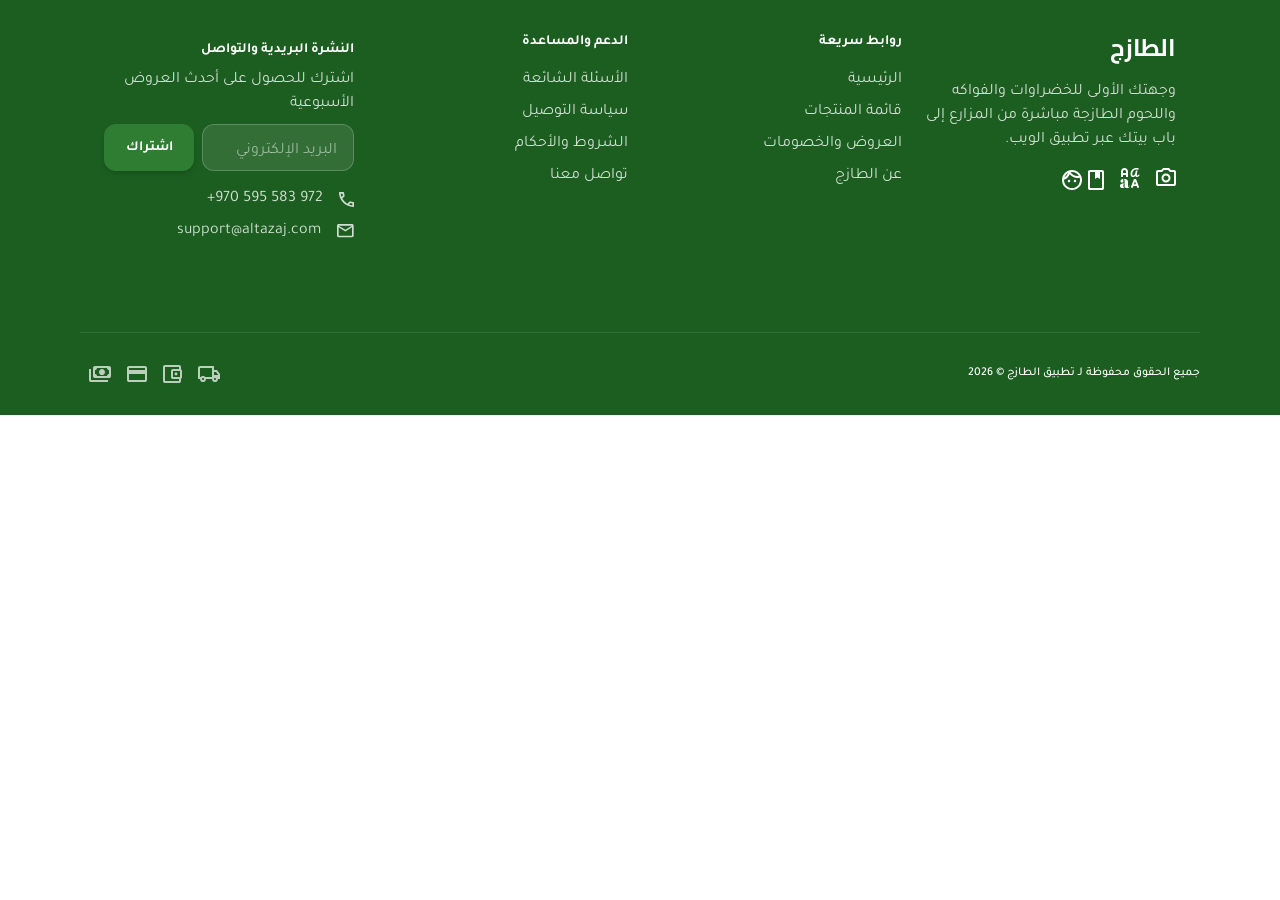
==== About-Tazaj.html @ fd808df6 "The footer has been added to all other pages." ====
<!DOCTYPE html>
<html lang="ar" dir="rtl">

<head>
  <meta charset="UTF-8">
  <meta name="viewport" content="width=device-width, initial-scale=1.0">
  <title>Document</title>
  <link rel="stylesheet"
    href="https://fonts.googleapis.com/css2?family=Cairo:wght@400;600;700;800&family=Tajawal:wght@400;500;700&display=swap">
  <link rel="stylesheet"
    href="https://fonts.googleapis.com/css2?family=Material+Symbols+Outlined:wght,FILL@100..700,0..1&display=swap">
  <link rel="stylesheet" href="./src/css/output.css">
</head>

<body>
  <header class=""bg-header>

  </header>
  <footer class="bg-footer">
    <div class="footer">

      <section class="section-1-footer">

        <div class="div-1-footer-section-1">
          <h2 class="footer-heading-2">
            الطازج
          </h2>
          <p class="footer-text">
            وجهتك الأولى للخضراوات والفواكه واللحوم الطازجة مباشرة من المزارع إلى باب بيتك عبر تطبيق الويب.
          </p>
          <nav class="footer-icons-1">
                      <a href="" class="footer-icons-1">
              <img src="./src/img/footer/ImageFrameIcon.svg" alt="ImageFrameIcon">
            </a>
                        <a href="" class="footer-icons-1">
              <img src="./src/img/footer/LinkIcon.svg" alt="LinkIcon">
            </a>
                        <a href="" class="footer-icons-1">
              <img src="./src/img/footer/TextIcon.svg" alt="TextIcon">
            </a>
          </nav>

        </div>

        <div class="div-2-3-footer-section-1">
          <h3 class="footer-heading-3">روابط سريعة</h3>
          <nav class="footer-text nav-1-footer-section-1">
            <a href="./index.html">الرئيسية</a>
            <a href="./Products-List.html">قائمة المنتجات</a>
            <a href="./Offers-And-Discounts.html">العروض والخصومات</a>
            <a href="./About-Tazaj.html">عن الطازج</a>
          </nav>
        </div>


        <div class="div-2-3-footer-section-1">
          <h3 class="footer-heading-3">
            الدعم والمساعدة
          </h3>
          <nav class="footer-text nav-1-footer-section-1">
            <a href="./FAQ.html">الأسئلة الشائعة</a>
            <a href="#">سياسة التوصيل </a>
            <a href="#">الشروط والأحكام </a>
            <a href="#">تواصل معنا </a>
          </nav>
        </div>

        <div class="div-4-footer-section-1">
          <h3 class="footer-heading-3">
            النشرة البريدية والتواصل
          </h3>
          <p class="footer-text">
            اشترك للحصول على أحدث العروض الأسبوعية
          </p>
          <div class="div-4-div-footer-section-1">
            <input class="input-footer flex-1" type="email" placeholder="البريد الإلكتروني" />
            <button class="button-footer">
              اشتراك
            </button>
          </div>
          <nav class="nav-2-footer-section-1">
            <a href="tel:+970595583972" class="footer-icons-1 footer-text">
              <img src="./src/img/footer/phone-footer.svg" alt="اتصل بنا">
              <span class="min-w-35" dir="ltr" >+970 595 583 972</span>
            </a>

            <a href="mailto:support@altazaj.com" class="footer-icons-1 footer-text">
              <img src="./src/img/footer/email-footer.svg" alt="راسلنا عبر البريد support@altazaj.com">
              <span>support@altazaj.com</span>
            </a>
          </nav>
        </div>

      </section>

      <section class="section-2-footer">
        <div class="footer-text-2">
          <p>جميع الحقوق محفوظة لـ تطبيق الطازج © 2026</p>
        </div>

        <div class="footer-icons-2">
          <a href=""><img src="./src/img/footer/Main-Container.svg" alt="Main-Container"></a>
          <a href=""><img src="./src/img/footer/Container-Settings.svg" alt="Container-Settings"></a>
          <a href=""><img src="./src/img/footer/Container-Structure.svg" alt="Container-Structure"></a>
          <a href=""><img src="./src/img/footer/Container-Overview.svg" alt="Container-Overview"></a>
        </div>
      </section>


    </div>
  </footer>

</body>

</html>
---- src/css/output.css ----
/*! tailwindcss v4.3.3 | MIT License | https://tailwindcss.com */
@layer properties;
@layer theme, base, components, utilities;
@layer theme {
  :root, :host {
    --font-sans: -apple-system, BlinkMacSystemFont, "Segoe UI", Roboto, "Helvetica Neue",
      "Noto Sans", Arial, sans-serif, "Apple Color Emoji", "Segoe UI Emoji",
      "Segoe UI Symbol", "Noto Color Emoji";
    --font-mono: ui-monospace, SFMono-Regular, Menlo, Monaco, Consolas, "Liberation Mono",
      "Courier New", monospace;
    --color-white: #fff;
    --spacing: 0.25rem;
    --text-sm: 0.875rem;
    --text-sm--line-height: calc(1.25 / 0.875);
    --text-base: 1rem;
    --text-base--line-height: calc(1.5 / 1);
    --text-2xl: 1.5rem;
    --text-2xl--line-height: calc(2 / 1.5);
    --font-weight-normal: 400;
    --font-weight-medium: 500;
    --font-weight-bold: 700;
    --radius-xl: 0.75rem;
    --default-transition-duration: 150ms;
    --default-transition-timing-function: cubic-bezier(0.4, 0, 0.2, 1);
    --default-font-family: var(--font-sans);
    --default-mono-font-family: var(--font-mono);
    --font-tajawal: "Tajawal";
    --font-cairo: "Cairo";
  }
}
@layer base {
  *, ::after, ::before, ::backdrop, ::file-selector-button {
    box-sizing: border-box;
    margin: 0;
    padding: 0;
    border: 0 solid;
  }
  html, :host {
    line-height: 1.5;
    -webkit-text-size-adjust: 100%;
    tab-size: 4;
    font-family: var(--default-font-family, -apple-system, BlinkMacSystemFont, "Segoe UI", Roboto, "Helvetica Neue", "Noto Sans", Arial, sans-serif, "Apple Color Emoji", "Segoe UI Emoji", "Segoe UI Symbol", "Noto Color Emoji");
    font-feature-settings: var(--default-font-feature-settings, normal);
    font-variation-settings: var(--default-font-variation-settings, normal);
    -webkit-tap-highlight-color: transparent;
  }
  hr {
    height: 0;
    color: inherit;
    border-top-width: 1px;
  }
  abbr:where([title]) {
    -webkit-text-decoration: underline dotted;
    text-decoration: underline dotted;
  }
  h1, h2, h3, h4, h5, h6 {
    font-size: inherit;
    font-weight: inherit;
  }
  a {
    color: inherit;
    -webkit-text-decoration: inherit;
    text-decoration: inherit;
  }
  b, strong {
    font-weight: bolder;
  }
  code, kbd, samp, pre {
    font-family: var(--default-mono-font-family, ui-monospace, SFMono-Regular, Menlo, Monaco, Consolas, "Liberation Mono", "Courier New", monospace);
    font-feature-settings: var(--default-mono-font-feature-settings, normal);
    font-variation-settings: var(--default-mono-font-variation-settings, normal);
    font-size: 1em;
  }
  small {
    font-size: 80%;
  }
  sub, sup {
    font-size: 75%;
    line-height: 0;
    position: relative;
    vertical-align: baseline;
  }
  sub {
    bottom: -0.25em;
  }
  sup {
    top: -0.5em;
  }
  table {
    text-indent: 0;
    border-color: inherit;
    border-collapse: collapse;
  }
  :-moz-focusring:where(:not(iframe)) {
    outline: auto;
  }
  progress {
    vertical-align: baseline;
  }
  summary {
    display: list-item;
  }
  ol, ul, menu {
    list-style: none;
  }
  img, svg, video, canvas, audio, iframe, embed, object {
    display: block;
    vertical-align: middle;
  }
  img, video {
    max-width: 100%;
    height: auto;
  }
  button, input, select, optgroup, textarea, ::file-selector-button {
    font: inherit;
    font-feature-settings: inherit;
    font-variation-settings: inherit;
    letter-spacing: inherit;
    color: inherit;
    border-radius: 0;
    background-color: transparent;
    opacity: 1;
  }
  :where(select:is([multiple], [size])) optgroup {
    font-weight: bolder;
  }
  :where(select:is([multiple], [size])) optgroup option {
    padding-inline-start: 20px;
  }
  ::file-selector-button {
    margin-inline-end: 4px;
  }
  ::placeholder {
    opacity: 1;
  }
  @supports (not (-webkit-appearance: -apple-pay-button))  or (contain-intrinsic-size: 1px) {
    ::placeholder {
      color: currentcolor;
      @supports (color: color-mix(in lab, red, red)) {
        color: color-mix(in oklab, currentcolor 50%, transparent);
      }
    }
  }
  textarea {
    resize: vertical;
  }
  ::-webkit-search-decoration {
    -webkit-appearance: none;
  }
  ::-webkit-date-and-time-value {
    min-height: 1lh;
    text-align: inherit;
  }
  ::-webkit-datetime-edit {
    display: inline-flex;
  }
  ::-webkit-datetime-edit-fields-wrapper {
    padding: 0;
  }
  ::-webkit-datetime-edit, ::-webkit-datetime-edit-year-field, ::-webkit-datetime-edit-month-field, ::-webkit-datetime-edit-day-field, ::-webkit-datetime-edit-hour-field, ::-webkit-datetime-edit-minute-field, ::-webkit-datetime-edit-second-field, ::-webkit-datetime-edit-millisecond-field, ::-webkit-datetime-edit-meridiem-field {
    padding-block: 0;
  }
  ::-webkit-calendar-picker-indicator {
    line-height: 1;
  }
  :-moz-ui-invalid {
    box-shadow: none;
  }
  button, input:where([type="button"], [type="reset"], [type="submit"]), ::file-selector-button {
    appearance: button;
  }
  ::-webkit-inner-spin-button, ::-webkit-outer-spin-button {
    height: auto;
  }
  [hidden]:where(:not([hidden="until-found"])) {
    display: none !important;
  }
}
@layer utilities {
  .container {
    width: 100%;
    @media (width >= 40rem) {
      max-width: 40rem;
    }
    @media (width >= 48rem) {
      max-width: 48rem;
    }
    @media (width >= 64rem) {
      max-width: 64rem;
    }
    @media (width >= 80rem) {
      max-width: 80rem;
    }
    @media (width >= 96rem) {
      max-width: 96rem;
    }
  }
  .mx-auto {
    margin-inline: auto;
  }
  .flex {
    display: flex;
  }
  .w-full {
    width: 100%;
  }
  .min-w-35 {
    min-width: calc(var(--spacing) * 35);
  }
  .flex-1 {
    flex: 1;
  }
  .flex-col {
    flex-direction: column;
  }
  .flex-row {
    flex-direction: row;
  }
  .gap-2 {
    gap: calc(var(--spacing) * 2);
  }
  .gap-4 {
    gap: calc(var(--spacing) * 4);
  }
  .gap-20 {
    gap: calc(var(--spacing) * 20);
  }
  .bg-\[\#1B5E20\] {
    background-color: #1B5E20;
  }
  .bg-\[\#F7FBF0\] {
    background-color: #F7FBF0;
  }
  .py-5 {
    padding-block: calc(var(--spacing) * 5);
  }
  .pt-2 {
    padding-top: calc(var(--spacing) * 2);
  }
  .pt-8 {
    padding-top: calc(var(--spacing) * 8);
  }
  .pr-20 {
    padding-right: calc(var(--spacing) * 20);
  }
  .pb-8 {
    padding-bottom: calc(var(--spacing) * 8);
  }
  .pb-14 {
    padding-bottom: calc(var(--spacing) * 14);
  }
  .pb-16 {
    padding-bottom: calc(var(--spacing) * 16);
  }
  .pl-20 {
    padding-left: calc(var(--spacing) * 20);
  }
}
@layer components {
  .bg-header {
    background-color: #F7FBF0;
  }
  .header-1 {
    width: 100%;
    @media (width >= 40rem) {
      max-width: 40rem;
    }
    @media (width >= 48rem) {
      max-width: 48rem;
    }
    @media (width >= 64rem) {
      max-width: 64rem;
    }
    @media (width >= 80rem) {
      max-width: 80rem;
    }
    @media (width >= 96rem) {
      max-width: 96rem;
    }
    margin-inline: auto;
    display: flex;
    justify-content: space-between;
    padding-inline: calc(var(--spacing) * 3);
    @media (width >= 48rem) {
      padding-inline: calc(var(--spacing) * 4);
    }
    @media (width >= 64rem) {
      padding-inline: calc(var(--spacing) * 6);
    }
  }
  .bg-footer {
    background-color: #1B5E20;
  }
  .footer {
    width: 100%;
    @media (width >= 40rem) {
      max-width: 40rem;
    }
    @media (width >= 48rem) {
      max-width: 48rem;
    }
    @media (width >= 64rem) {
      max-width: 64rem;
    }
    @media (width >= 80rem) {
      max-width: 80rem;
    }
    @media (width >= 96rem) {
      max-width: 96rem;
    }
    margin-inline: auto;
    display: flex;
    flex-direction: column;
    gap: calc(var(--spacing) * 20);
    padding-top: calc(var(--spacing) * 8);
    padding-right: calc(var(--spacing) * 20);
    padding-bottom: calc(var(--spacing) * 8);
    padding-left: calc(var(--spacing) * 20);
  }
  .section-1-footer {
    display: grid;
    grid-template-columns: repeat(1, minmax(0, 1fr));
    gap: calc(var(--spacing) * 6);
    padding-inline: calc(var(--spacing) * 3);
    transition-property: color, background-color, border-color, outline-color, text-decoration-color, fill, stroke, --tw-gradient-from, --tw-gradient-via, --tw-gradient-to, opacity, box-shadow, transform, translate, scale, rotate, filter, -webkit-backdrop-filter, backdrop-filter, display, content-visibility, overlay, pointer-events;
    transition-timing-function: var(--tw-ease, var(--default-transition-timing-function));
    transition-duration: var(--tw-duration, var(--default-transition-duration));
    --tw-duration: 500ms;
    transition-duration: 500ms;
    @media (width >= 48rem) {
      grid-template-columns: repeat(2, minmax(0, 1fr));
    }
    @media (width >= 48rem) {
      padding-inline: calc(var(--spacing) * 4);
    }
    @media (width >= 64rem) {
      grid-template-columns: repeat(4, minmax(0, 1fr));
    }
    @media (width >= 64rem) {
      padding-inline: calc(var(--spacing) * 6);
    }
  }
  .section-2-footer {
    display: flex;
    flex-direction: column;
    justify-content: space-between;
    gap: calc(var(--spacing) * 4);
    border-top-style: var(--tw-border-style);
    border-top-width: 1px;
    border-color: #FFFFFF1A;
    padding-top: calc(var(--spacing) * 8);
    font-family: var(--font-tajawal);
    font-size: 12px;
    --tw-leading: calc(var(--spacing) * 4);
    line-height: calc(var(--spacing) * 4);
    --tw-font-weight: var(--font-weight-medium);
    font-weight: var(--font-weight-medium);
    color: var(--color-white);
    transition-property: color, background-color, border-color, outline-color, text-decoration-color, fill, stroke, --tw-gradient-from, --tw-gradient-via, --tw-gradient-to, opacity, box-shadow, transform, translate, scale, rotate, filter, -webkit-backdrop-filter, backdrop-filter, display, content-visibility, overlay, pointer-events;
    transition-timing-function: var(--tw-ease, var(--default-transition-timing-function));
    transition-duration: var(--tw-duration, var(--default-transition-duration));
    --tw-duration: 500ms;
    transition-duration: 500ms;
    @media (width >= 48rem) {
      flex-direction: row;
    }
    @media (width >= 48rem) {
      gap: 0px;
    }
  }
  .div-1-footer-section-1 {
    display: flex;
    flex-direction: column;
    gap: calc(var(--spacing) * 4);
    padding-bottom: calc(var(--spacing) * 14);
  }
  .div-2-3-footer-section-1 {
    display: flex;
    flex-direction: column;
    gap: calc(var(--spacing) * 4);
    padding-bottom: calc(var(--spacing) * 16);
  }
  .div-4-footer-section-1 {
    display: flex;
    flex-direction: column;
    gap: calc(var(--spacing) * 2);
    padding-top: calc(var(--spacing) * 2);
  }
  .div-4-div-footer-section-1 {
    display: flex;
    width: 100%;
    flex-direction: row;
    gap: calc(var(--spacing) * 2);
  }
  .nav-1-footer-section-1 {
    display: flex;
    flex-direction: column;
    gap: calc(var(--spacing) * 2);
  }
  .nav-2-footer-section-1 {
    display: flex;
    flex-direction: column;
    gap: calc(var(--spacing) * 2);
    padding-top: calc(var(--spacing) * 2);
  }
  .footer-heading-2 {
    text-align: right;
    font-family: var(--font-cairo);
    font-size: var(--text-2xl);
    line-height: var(--tw-leading, var(--text-2xl--line-height));
    --tw-leading: calc(var(--spacing) * 8);
    line-height: calc(var(--spacing) * 8);
    --tw-font-weight: var(--font-weight-bold);
    font-weight: var(--font-weight-bold);
    color: var(--color-white);
    transition-property: color, background-color, border-color, outline-color, text-decoration-color, fill, stroke, --tw-gradient-from, --tw-gradient-via, --tw-gradient-to, opacity, box-shadow, transform, translate, scale, rotate, filter, -webkit-backdrop-filter, backdrop-filter, display, content-visibility, overlay, pointer-events;
    transition-timing-function: var(--tw-ease, var(--default-transition-timing-function));
    transition-duration: var(--tw-duration, var(--default-transition-duration));
    --tw-duration: 300ms;
    transition-duration: 300ms;
  }
  .footer-heading-2:hover {
    --tw-scale-x: 105%;
    --tw-scale-y: 105%;
    --tw-scale-z: 105%;
    scale: var(--tw-scale-x) var(--tw-scale-y);
    color: #A5D6A7;
  }
  .footer-heading-3 {
    text-align: right;
    font-family: var(--font-tajawal);
    font-size: var(--text-sm);
    line-height: var(--tw-leading, var(--text-sm--line-height));
    --tw-leading: calc(var(--spacing) * 5);
    line-height: calc(var(--spacing) * 5);
    --tw-font-weight: var(--font-weight-bold);
    font-weight: var(--font-weight-bold);
    color: var(--color-white);
    transition-property: color, background-color, border-color, outline-color, text-decoration-color, fill, stroke, --tw-gradient-from, --tw-gradient-via, --tw-gradient-to, opacity, box-shadow, transform, translate, scale, rotate, filter, -webkit-backdrop-filter, backdrop-filter, display, content-visibility, overlay, pointer-events;
    transition-timing-function: var(--tw-ease, var(--default-transition-timing-function));
    transition-duration: var(--tw-duration, var(--default-transition-duration));
    --tw-duration: 300ms;
    transition-duration: 300ms;
  }
  .footer-heading-3:hover {
    --tw-scale-x: 105%;
    --tw-scale-y: 105%;
    --tw-scale-z: 105%;
    scale: var(--tw-scale-x) var(--tw-scale-y);
    color: #A5D6A7;
  }
  .footer-text {
    text-align: right;
    font-family: var(--font-tajawal);
    font-size: var(--text-base);
    line-height: var(--tw-leading, var(--text-base--line-height));
    --tw-leading: calc(var(--spacing) * 6);
    line-height: calc(var(--spacing) * 6);
    --tw-font-weight: var(--font-weight-normal);
    font-weight: var(--font-weight-normal);
    color: var(--color-white);
    opacity: 80%;
  }
  .footer-text a {
    transition-property: color, background-color, border-color, outline-color, text-decoration-color, fill, stroke, --tw-gradient-from, --tw-gradient-via, --tw-gradient-to, opacity, box-shadow, transform, translate, scale, rotate, filter, -webkit-backdrop-filter, backdrop-filter, display, content-visibility, overlay, pointer-events;
    transition-timing-function: var(--tw-ease, var(--default-transition-timing-function));
    transition-duration: var(--tw-duration, var(--default-transition-duration));
    --tw-duration: 300ms;
    transition-duration: 300ms;
  }
  .footer-text a:hover {
    --tw-scale-x: 105%;
    --tw-scale-y: 105%;
    --tw-scale-z: 105%;
    scale: var(--tw-scale-x) var(--tw-scale-y);
    color: var(--color-white);
    text-decoration-line: underline;
    text-underline-offset: 4px;
  }
  .input-footer {
    min-width: calc(var(--spacing) * 35);
    flex: 1;
    border-radius: var(--radius-xl);
    border-style: var(--tw-border-style);
    border-width: 1px;
    border-color: #FFFFFF33;
    background-color: #FFFFFF1A;
    padding-inline: calc(var(--spacing) * 4);
    padding-top: calc(var(--spacing) * 2.75);
    padding-bottom: calc(var(--spacing) * 2.5);
    transition-property: color, background-color, border-color, outline-color, text-decoration-color, fill, stroke, --tw-gradient-from, --tw-gradient-via, --tw-gradient-to, opacity, box-shadow, transform, translate, scale, rotate, filter, -webkit-backdrop-filter, backdrop-filter, display, content-visibility, overlay, pointer-events;
    transition-timing-function: var(--tw-ease, var(--default-transition-timing-function));
    transition-duration: var(--tw-duration, var(--default-transition-duration));
    --tw-duration: 300ms;
    transition-duration: 300ms;
  }
  .input-footer:focus {
    border-color: #A5D6A7;
    --tw-ring-shadow: var(--tw-ring-inset,) 0 0 0 calc(2px + var(--tw-ring-offset-width)) var(--tw-ring-color, currentcolor);
    box-shadow: var(--tw-inset-shadow), var(--tw-inset-ring-shadow), var(--tw-ring-offset-shadow), var(--tw-ring-shadow), var(--tw-shadow);
    --tw-ring-color: #A5D6A7;
    --tw-outline-style: none;
    outline-style: none;
  }
  .input-footer::placeholder {
    text-align: right;
    font-family: var(--font-tajawal);
    --tw-leading: 1;
    line-height: 1;
    --tw-font-weight: var(--font-weight-normal);
    font-weight: var(--font-weight-normal);
    color: #FFFFFF80;
  }
  .button-footer {
    width: calc(var(--spacing) * 22.5);
    border-radius: var(--radius-xl);
    background-color: #2E7D32;
    padding-inline: calc(var(--spacing) * 3);
    padding-block: calc(var(--spacing) * 2.25);
    text-align: center;
    font-family: var(--font-tajawal);
    font-size: var(--text-sm);
    line-height: var(--tw-leading, var(--text-sm--line-height));
    --tw-leading: calc(var(--spacing) * 5);
    line-height: calc(var(--spacing) * 5);
    --tw-font-weight: var(--font-weight-bold);
    font-weight: var(--font-weight-bold);
    color: var(--color-white);
    --tw-shadow: 0 4px 6px -1px var(--tw-shadow-color, rgb(0 0 0 / 0.1)), 0 2px 4px -2px var(--tw-shadow-color, rgb(0 0 0 / 0.1));
    box-shadow: var(--tw-inset-shadow), var(--tw-inset-ring-shadow), var(--tw-ring-offset-shadow), var(--tw-ring-shadow), var(--tw-shadow);
    transition-property: transform, translate, scale, rotate;
    transition-timing-function: var(--tw-ease, var(--default-transition-timing-function));
    transition-duration: var(--tw-duration, var(--default-transition-duration));
    --tw-duration: 300ms;
    transition-duration: 300ms;
    @screen md {
      width: 102.3px;
      padding-inline: calc(var(--spacing) * 6);
      padding-block: calc(var(--spacing) * 2.25);
      font-size: var(--text-base);
      line-height: var(--tw-leading, var(--text-base--line-height));
      --tw-leading: calc(var(--spacing) * 6);
      line-height: calc(var(--spacing) * 6);
    }
  }
  .button-footer:hover {
    --tw-scale-x: 105%;
    --tw-scale-y: 105%;
    --tw-scale-z: 105%;
    scale: var(--tw-scale-x) var(--tw-scale-y);
    background-color: #388E3C;
    --tw-shadow: 0 10px 15px -3px var(--tw-shadow-color, rgb(0 0 0 / 0.1)), 0 4px 6px -4px var(--tw-shadow-color, rgb(0 0 0 / 0.1));
    box-shadow: var(--tw-inset-shadow), var(--tw-inset-ring-shadow), var(--tw-ring-offset-shadow), var(--tw-ring-shadow), var(--tw-shadow);
  }
  .footer-icons-1 {
    display: flex;
    align-items: center;
    gap: calc(var(--spacing) * 4);
  }
  .footer-text-2 {
    order: 2;
    min-width: calc(var(--spacing) * 35);
    text-align: center;
    transition-property: color, background-color, border-color, outline-color, text-decoration-color, fill, stroke, --tw-gradient-from, --tw-gradient-via, --tw-gradient-to, opacity, box-shadow, transform, translate, scale, rotate, filter, -webkit-backdrop-filter, backdrop-filter, display, content-visibility, overlay, pointer-events;
    transition-timing-function: var(--tw-ease, var(--default-transition-timing-function));
    transition-duration: var(--tw-duration, var(--default-transition-duration));
    --tw-duration: 300ms;
    transition-duration: 300ms;
    @media (width >= 48rem) {
      order: 1;
    }
    @media (width >= 48rem) {
      text-align: right;
    }
  }
  .footer-text-2:hover {
    --tw-scale-x: 105%;
    --tw-scale-y: 105%;
    --tw-scale-z: 105%;
    scale: var(--tw-scale-x) var(--tw-scale-y);
    opacity: 90%;
  }
  .footer-icons-2 {
    order: 1;
    display: flex;
    min-width: calc(var(--spacing) * 35);
    align-items: center;
    justify-content: center;
    gap: calc(var(--spacing) * 4);
    @media (width >= 48rem) {
      order: 2;
    }
    @media (width >= 48rem) {
      justify-content: flex-start;
    }
  }
  .footer-icons-1 img, .footer-icons-2 img {
    transition-property: transform, translate, scale, rotate;
    transition-timing-function: var(--tw-ease, var(--default-transition-timing-function));
    transition-duration: var(--tw-duration, var(--default-transition-duration));
    --tw-duration: 300ms;
    transition-duration: 300ms;
  }
  .footer-icons-1 img:hover, .footer-icons-2 img:hover {
    --tw-scale-x: 110%;
    --tw-scale-y: 110%;
    --tw-scale-z: 110%;
    scale: var(--tw-scale-x) var(--tw-scale-y);
    rotate: 3deg;
  }
}
@property --tw-duration {
  syntax: "*";
  inherits: false;
}
@property --tw-border-style {
  syntax: "*";
  inherits: false;
  initial-value: solid;
}
@property --tw-leading {
  syntax: "*";
  inherits: false;
}
@property --tw-font-weight {
  syntax: "*";
  inherits: false;
}
@property --tw-scale-x {
  syntax: "*";
  inherits: false;
  initial-value: 1;
}
@property --tw-scale-y {
  syntax: "*";
  inherits: false;
  initial-value: 1;
}
@property --tw-scale-z {
  syntax: "*";
  inherits: false;
  initial-value: 1;
}
@property --tw-shadow {
  syntax: "*";
  inherits: false;
  initial-value: 0 0 #0000;
}
@property --tw-shadow-color {
  syntax: "*";
  inherits: false;
}
@property --tw-shadow-alpha {
  syntax: "<percentage>";
  inherits: false;
  initial-value: 100%;
}
@property --tw-inset-shadow {
  syntax: "*";
  inherits: false;
  initial-value: 0 0 #0000;
}
@property --tw-inset-shadow-color {
  syntax: "*";
  inherits: false;
}
@property --tw-inset-shadow-alpha {
  syntax: "<percentage>";
  inherits: false;
  initial-value: 100%;
}
@property --tw-ring-color {
  syntax: "*";
  inherits: false;
}
@property --tw-ring-shadow {
  syntax: "*";
  inherits: false;
  initial-value: 0 0 #0000;
}
@property --tw-inset-ring-color {
  syntax: "*";
  inherits: false;
}
@property --tw-inset-ring-shadow {
  syntax: "*";
  inherits: false;
  initial-value: 0 0 #0000;
}
@property --tw-ring-inset {
  syntax: "*";
  inherits: false;
}
@property --tw-ring-offset-width {
  syntax: "<length>";
  inherits: false;
  initial-value: 0px;
}
@property --tw-ring-offset-color {
  syntax: "*";
  inherits: false;
  initial-value: #fff;
}
@property --tw-ring-offset-shadow {
  syntax: "*";
  inherits: false;
  initial-value: 0 0 #0000;
}
@layer properties {
  @supports ((-webkit-hyphens: none) and (not (margin-trim: inline))) or ((-moz-orient: inline) and (not (color:rgb(from red r g b)))) {
    *, ::before, ::after, ::backdrop {
      --tw-duration: initial;
      --tw-border-style: solid;
      --tw-leading: initial;
      --tw-font-weight: initial;
      --tw-scale-x: 1;
      --tw-scale-y: 1;
      --tw-scale-z: 1;
      --tw-shadow: 0 0 #0000;
      --tw-shadow-color: initial;
      --tw-shadow-alpha: 100%;
      --tw-inset-shadow: 0 0 #0000;
      --tw-inset-shadow-color: initial;
      --tw-inset-shadow-alpha: 100%;
      --tw-ring-color: initial;
      --tw-ring-shadow: 0 0 #0000;
      --tw-inset-ring-color: initial;
      --tw-inset-ring-shadow: 0 0 #0000;
      --tw-ring-inset: initial;
      --tw-ring-offset-width: 0px;
      --tw-ring-offset-color: #fff;
      --tw-ring-offset-shadow: 0 0 #0000;
    }
  }
}
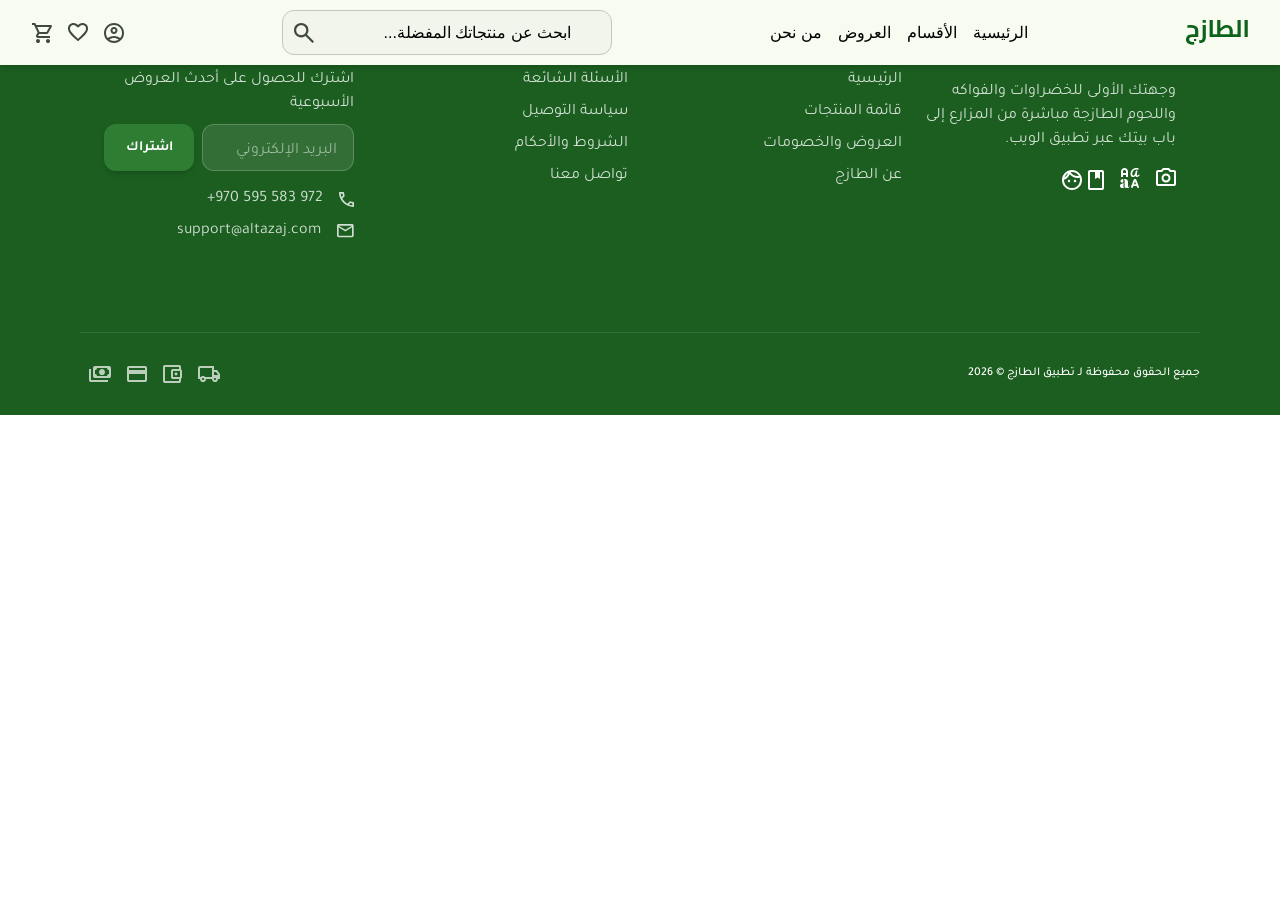
==== commit d369632a: "Begin laying out the general structure of the header for the remaining pages and setting the correct" ====
--- a/About-Tazaj.html
+++ b/About-Tazaj.html
@@ -13,7 +13,52 @@
 </head>
 
 <body>
-  <header class=""bg-header>
+  <header class="bg-header header-position ">
+    <div class="container mx-auto flex justify-between px-8">
+      <div class="flex justify-center items-center gap-4 lg:hidden order-2">
+        <nav class="">
+          <a href="./Shopping-Cart.html"><img src="./src/img/header/Cart.svg" alt="Cart"></a>
+        </nav>
+        <button class="h-5 w-5">
+          <img src="./src/img/header/menu.svg" alt="menu">
+        </button>
+        <label class="">
+          <img src="./src/img/header/search.svg" alt="search"
+          <input type="text">
+        </label>
+      </div>
+      <div class="py-5 order-first ">
+        <a href="">
+          <img src="./src/img/header/logo.svg" alt="Logo" />
+        </a>
+      </div>
+      <div class="hidden lg:flex justify-center items-center">
+        <nav class="flex gap-4">
+          <a href="./index.html">الرئيسية</a>
+          <a href="./Products-List.html">الأقسام</a>
+          <a href="./Offers-And-Discounts.html">العروض</a>
+          <a href="./About-Tazaj.html">من نحن</a>
+        </nav>
+      </div>
+      <div class="hidden lg:flex justify-center items-center">
+        <label class="relative">
+
+          <img src="./src/img/header/search.svg" alt="search"
+            class="absolute left-3 top-1/2 -translate-y-1/2 w-5 h-5" />
+          <input type="" placeholder="ابحث عن منتجاتك المفضلة..." class="min-w-82.5 rounded-xl pt-[9.5px] pr-10 pb-[9.5px] pl-4 
+             border border-[#BFCABA] bg-[#F1F5EB] placeholder:w-129.5 
+             placeholder:pt-px placeholder:pb-0.5" />
+        </label>
+      </div>
+
+      <div class="hidden lg:flex justify-center items-center">
+        <nav class="flex gap-4">
+          <a href="./User-Profile.html"><img src="./src/img/header/Profile.svg" alt="Profile"></a>
+          <a href="./Wishlist.html"><img src="./src/img/header/Wishlist.svg" alt="Wishlist"></a>
+          <a href="./Shopping-Cart.html"><img src="./src/img/header/Cart.svg" alt="Cart"></a>
+        </nav>
+      </div>
+    </div>
 
   </header>
   <footer class="bg-footer">
@@ -29,13 +74,13 @@
             وجهتك الأولى للخضراوات والفواكه واللحوم الطازجة مباشرة من المزارع إلى باب بيتك عبر تطبيق الويب.
           </p>
           <nav class="footer-icons-1">
-                      <a href="" class="footer-icons-1">
+            <a href="" class="footer-icons-1">
               <img src="./src/img/footer/ImageFrameIcon.svg" alt="ImageFrameIcon">
             </a>
-                        <a href="" class="footer-icons-1">
+            <a href="" class="footer-icons-1">
               <img src="./src/img/footer/LinkIcon.svg" alt="LinkIcon">
             </a>
-                        <a href="" class="footer-icons-1">
+            <a href="" class="footer-icons-1">
               <img src="./src/img/footer/TextIcon.svg" alt="TextIcon">
             </a>
           </nav>
@@ -81,7 +126,7 @@
           <nav class="nav-2-footer-section-1">
             <a href="tel:+970595583972" class="footer-icons-1 footer-text">
               <img src="./src/img/footer/phone-footer.svg" alt="اتصل بنا">
-              <span class="min-w-35" dir="ltr" >+970 595 583 972</span>
+              <span class="min-w-35" dir="ltr">+970 595 583 972</span>
             </a>
 
             <a href="mailto:support@altazaj.com" class="footer-icons-1 footer-text">
--- a/src/css/output.css
+++ b/src/css/output.css
@@ -177,6 +177,30 @@
   }
 }
 @layer utilities {
+  .absolute {
+    position: absolute;
+  }
+  .relative {
+    position: relative;
+  }
+  .top-1 {
+    top: var(--spacing);
+  }
+  .top-1\/2 {
+    top: calc(1 / 2 * 100%);
+  }
+  .left-3 {
+    left: calc(var(--spacing) * 3);
+  }
+  .order-1 {
+    order: 1;
+  }
+  .order-2 {
+    order: 2;
+  }
+  .order-first {
+    order: -9999;
+  }
   .container {
     width: 100%;
     @media (width >= 40rem) {
@@ -201,59 +225,151 @@
   .flex {
     display: flex;
   }
-  .w-full {
-    width: 100%;
+  .hidden {
+    display: none;
+  }
+  .table {
+    display: table;
+  }
+  .h-4 {
+    height: calc(var(--spacing) * 4);
+  }
+  .h-5 {
+    height: calc(var(--spacing) * 5);
+  }
+  .w-4 {
+    width: calc(var(--spacing) * 4);
+  }
+  .w-5 {
+    width: calc(var(--spacing) * 5);
+  }
+  .w-\[576px\] {
+    width: 576px;
   }
   .min-w-35 {
     min-width: calc(var(--spacing) * 35);
   }
+  .min-w-82 {
+    min-width: calc(var(--spacing) * 82);
+  }
+  .min-w-82\.5 {
+    min-width: calc(var(--spacing) * 82.5);
+  }
+  .min-w-\[33\] {
+    min-width: 33;
+  }
+  .min-w-\[330p\] {
+    min-width: 330p;
+  }
+  .min-w-\[330px\] {
+    min-width: 330px;
+  }
   .flex-1 {
     flex: 1;
   }
-  .flex-col {
-    flex-direction: column;
-  }
-  .flex-row {
-    flex-direction: row;
-  }
-  .gap-2 {
-    gap: calc(var(--spacing) * 2);
+  .border-collapse {
+    border-collapse: collapse;
+  }
+  .-translate-y-1 {
+    --tw-translate-y: calc(var(--spacing) * -1);
+    translate: var(--tw-translate-x) var(--tw-translate-y);
+  }
+  .-translate-y-1\/2 {
+    --tw-translate-y: calc(calc(1 / 2 * 100%) * -1);
+    translate: var(--tw-translate-x) var(--tw-translate-y);
+  }
+  .resize {
+    resize: both;
+  }
+  .items-center {
+    align-items: center;
+  }
+  .justify-between {
+    justify-content: space-between;
+  }
+  .justify-center {
+    justify-content: center;
   }
   .gap-4 {
     gap: calc(var(--spacing) * 4);
   }
-  .gap-20 {
-    gap: calc(var(--spacing) * 20);
-  }
-  .bg-\[\#1B5E20\] {
-    background-color: #1B5E20;
-  }
-  .bg-\[\#F7FBF0\] {
-    background-color: #F7FBF0;
+  .rounded-\[12px\] {
+    border-radius: 12px;
+  }
+  .rounded-xl {
+    border-radius: var(--radius-xl);
+  }
+  .border {
+    border-style: var(--tw-border-style);
+    border-width: 1px;
+  }
+  .border-\[\#BFCABA\] {
+    border-color: #BFCABA;
+  }
+  .bg-\[\#F1F5EB\] {
+    background-color: #F1F5EB;
+  }
+  .px-8 {
+    padding-inline: calc(var(--spacing) * 8);
   }
   .py-5 {
     padding-block: calc(var(--spacing) * 5);
   }
-  .pt-2 {
-    padding-top: calc(var(--spacing) * 2);
-  }
-  .pt-8 {
-    padding-top: calc(var(--spacing) * 8);
-  }
-  .pr-20 {
-    padding-right: calc(var(--spacing) * 20);
-  }
-  .pb-8 {
-    padding-bottom: calc(var(--spacing) * 8);
-  }
-  .pb-14 {
-    padding-bottom: calc(var(--spacing) * 14);
-  }
-  .pb-16 {
-    padding-bottom: calc(var(--spacing) * 16);
-  }
-  .pl-20 {
-    padding-left: calc(var(--spacing) * 20);
+  .pt-\[9\.5px\] {
+    padding-top: 9.5px;
+  }
+  .pr-10 {
+    padding-right: calc(var(--spacing) * 10);
+  }
+  .pr-\[40px\] {
+    padding-right: 40px;
+  }
+  .pb-\[9\.5px\] {
+    padding-bottom: 9.5px;
+  }
+  .pl-4 {
+    padding-left: calc(var(--spacing) * 4);
+  }
+  .pl-\[16px\] {
+    padding-left: 16px;
+  }
+  .underline {
+    text-decoration-line: underline;
+  }
+  .outline {
+    outline-style: var(--tw-outline-style);
+    outline-width: 1px;
+  }
+  .placeholder\:w-129\.5::placeholder {
+    width: calc(var(--spacing) * 129.5);
+  }
+  .placeholder\:w-\[518px\]::placeholder {
+    width: 518px;
+  }
+  .placeholder\:pt-\[1px\]::placeholder {
+    padding-top: 1px;
+  }
+  .placeholder\:pt-px::placeholder {
+    padding-top: 1px;
+  }
+  .placeholder\:pb-0\.5::placeholder {
+    padding-bottom: calc(var(--spacing) * 0.5);
+  }
+  .placeholder\:pb-\[2px\]::placeholder {
+    padding-bottom: 2px;
+  }
+  @media (width >= 48rem) {
+    .md\:flex {
+      display: flex;
+    }
+  }
+  @media (width >= 64rem) {
+    .lg\:flex {
+      display: flex;
+    }
+    .lg\:hidden {
+      display: none;
+    }
   }
 }
 @layer components {
@@ -287,6 +403,15 @@
     @media (width >= 64rem) {
       padding-inline: calc(var(--spacing) * 6);
     }
+  }
+  .header-position {
+    position: fixed;
+    top: 0px;
+    left: 0px;
+    z-index: 9999999;
+    width: 100%;
+    --tw-shadow: 0 4px 6px -1px var(--tw-shadow-color, rgb(0 0 0 / 0.1)), 0 2px 4px -2px var(--tw-shadow-color, rgb(0 0 0 / 0.1));
+    box-shadow: var(--tw-inset-shadow), var(--tw-inset-ring-shadow), var(--tw-ring-offset-shadow), var(--tw-ring-shadow), var(--tw-shadow);
   }
   .bg-footer {
     background-color: #1B5E20;
@@ -609,37 +734,30 @@
     rotate: 3deg;
   }
 }
-@property --tw-duration {
-  syntax: "*";
-  inherits: false;
+@property --tw-translate-x {
+  syntax: "*";
+  inherits: false;
+  initial-value: 0;
+}
+@property --tw-translate-y {
+  syntax: "*";
+  inherits: false;
+  initial-value: 0;
+}
+@property --tw-translate-z {
+  syntax: "*";
+  inherits: false;
+  initial-value: 0;
 }
 @property --tw-border-style {
   syntax: "*";
   inherits: false;
   initial-value: solid;
 }
-@property --tw-leading {
-  syntax: "*";
-  inherits: false;
-}
-@property --tw-font-weight {
-  syntax: "*";
-  inherits: false;
-}
-@property --tw-scale-x {
-  syntax: "*";
-  inherits: false;
-  initial-value: 1;
-}
-@property --tw-scale-y {
-  syntax: "*";
-  inherits: false;
-  initial-value: 1;
-}
-@property --tw-scale-z {
-  syntax: "*";
-  inherits: false;
-  initial-value: 1;
+@property --tw-outline-style {
+  syntax: "*";
+  inherits: false;
+  initial-value: solid;
 }
 @property --tw-shadow {
   syntax: "*";
@@ -705,17 +823,42 @@
   syntax: "*";
   inherits: false;
   initial-value: 0 0 #0000;
+}
+@property --tw-duration {
+  syntax: "*";
+  inherits: false;
+}
+@property --tw-leading {
+  syntax: "*";
+  inherits: false;
+}
+@property --tw-font-weight {
+  syntax: "*";
+  inherits: false;
+}
+@property --tw-scale-x {
+  syntax: "*";
+  inherits: false;
+  initial-value: 1;
+}
+@property --tw-scale-y {
+  syntax: "*";
+  inherits: false;
+  initial-value: 1;
+}
+@property --tw-scale-z {
+  syntax: "*";
+  inherits: false;
+  initial-value: 1;
 }
 @layer properties {
   @supports ((-webkit-hyphens: none) and (not (margin-trim: inline))) or ((-moz-orient: inline) and (not (color:rgb(from red r g b)))) {
     *, ::before, ::after, ::backdrop {
-      --tw-duration: initial;
+      --tw-translate-x: 0;
+      --tw-translate-y: 0;
+      --tw-translate-z: 0;
       --tw-border-style: solid;
-      --tw-leading: initial;
-      --tw-font-weight: initial;
-      --tw-scale-x: 1;
-      --tw-scale-y: 1;
-      --tw-scale-z: 1;
+      --tw-outline-style: solid;
       --tw-shadow: 0 0 #0000;
       --tw-shadow-color: initial;
       --tw-shadow-alpha: 100%;
@@ -730,6 +873,12 @@
       --tw-ring-offset-width: 0px;
       --tw-ring-offset-color: #fff;
       --tw-ring-offset-shadow: 0 0 #0000;
-    }
-  }
-}
+      --tw-duration: initial;
+      --tw-leading: initial;
+      --tw-font-weight: initial;
+      --tw-scale-x: 1;
+      --tw-scale-y: 1;
+      --tw-scale-z: 1;
+    }
+  }
+}
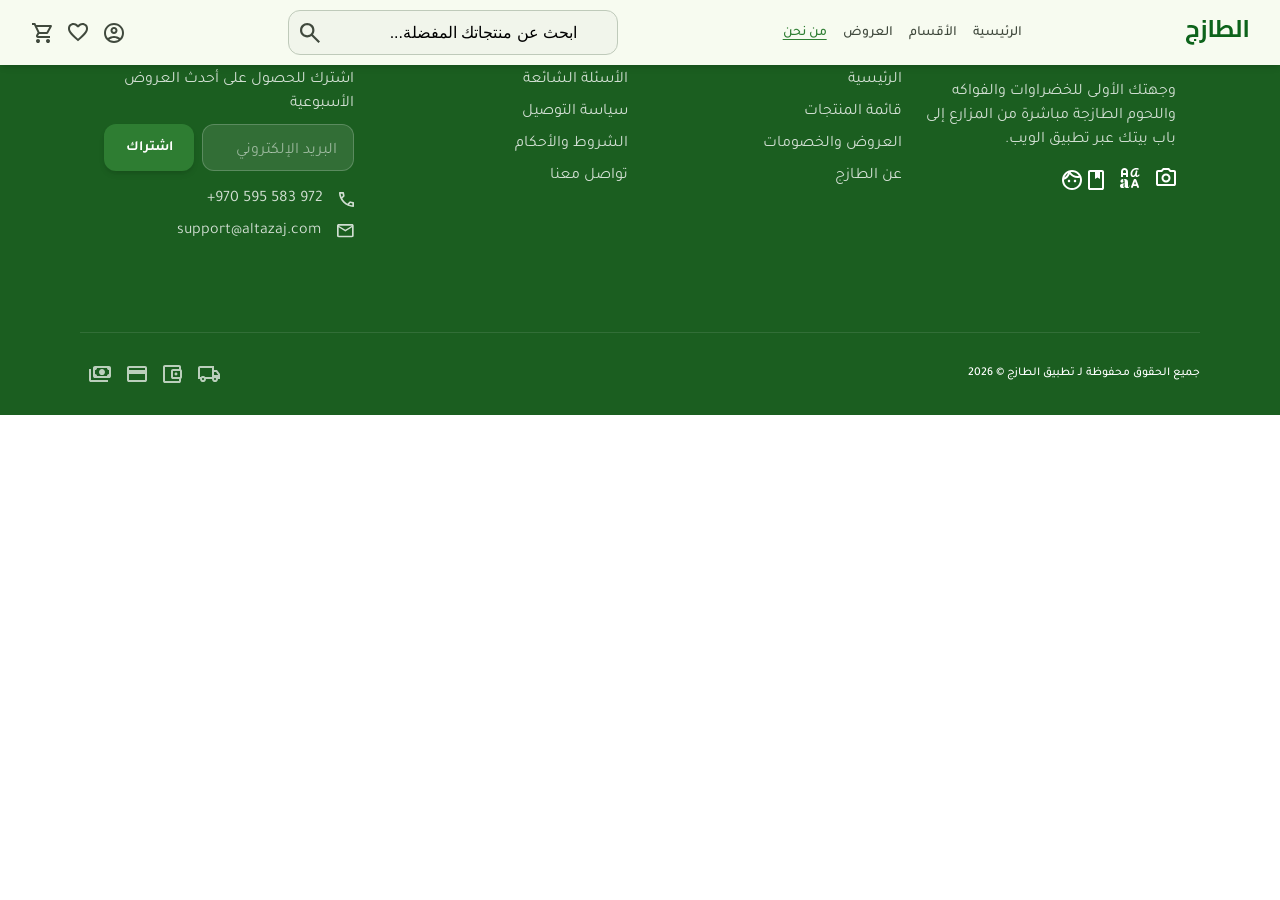
==== commit 5c1c8526: "Some hover effects were added to the second header." ====
--- a/About-Tazaj.html
+++ b/About-Tazaj.html
@@ -13,9 +13,9 @@
 </head>
 
 <body>
-  <header class="bg-header header-position ">
-    <div class="container mx-auto flex justify-between px-8">
-      <div class="flex justify-center items-center gap-4 lg:hidden order-2">
+<header class="bg-header header-position">
+  <div class="header-2">
+      <div class="header-2-phone_tablet">
         <nav class="">
           <a href="./Shopping-Cart.html"><img src="./src/img/header/Cart.svg" alt="Cart"></a>
         </nav>
@@ -27,40 +27,46 @@
           <input type="text">
         </label>
       </div>
-      <div class="py-5 order-first ">
-        <a href="">
-          <img src="./src/img/header/logo.svg" alt="Logo" />
-        </a>
-      </div>
-      <div class="hidden lg:flex justify-center items-center">
-        <nav class="flex gap-4">
-          <a href="./index.html">الرئيسية</a>
-          <a href="./Products-List.html">الأقسام</a>
-          <a href="./Offers-And-Discounts.html">العروض</a>
-          <a href="./About-Tazaj.html">من نحن</a>
-        </nav>
-      </div>
-      <div class="hidden lg:flex justify-center items-center">
-        <label class="relative">
 
-          <img src="./src/img/header/search.svg" alt="search"
-            class="absolute left-3 top-1/2 -translate-y-1/2 w-5 h-5" />
-          <input type="" placeholder="ابحث عن منتجاتك المفضلة..." class="min-w-82.5 rounded-xl pt-[9.5px] pr-10 pb-[9.5px] pl-4 
-             border border-[#BFCABA] bg-[#F1F5EB] placeholder:w-129.5 
-             placeholder:pt-px placeholder:pb-0.5" />
-        </label>
-      </div>
-
-      <div class="hidden lg:flex justify-center items-center">
-        <nav class="flex gap-4">
-          <a href="./User-Profile.html"><img src="./src/img/header/Profile.svg" alt="Profile"></a>
-          <a href="./Wishlist.html"><img src="./src/img/header/Wishlist.svg" alt="Wishlist"></a>
-          <a href="./Shopping-Cart.html"><img src="./src/img/header/Cart.svg" alt="Cart"></a>
-        </nav>
-      </div>
+    <div class="py-5 order-first">
+      <a href="">
+        <img src="./src/img/header/logo.svg" alt="Logo" />
+      </a>
     </div>
 
-  </header>
+<div class="header-2-div">
+  <nav class="header-2-nav">
+    <a href="./index.html" class="header-2-text">الرئيسية</a>
+    <a href="./Products-List.html" class="header-2-text">الأقسام</a>
+    <a href="./Offers-And-Discounts.html" class="header-2-text">العروض</a>
+    <a href="./About-Tazaj.html" class="header-2-text-active">من نحن</a>
+  </nav>
+</div>
+
+
+    <div class="header-2-div">
+      <label class="header-2-input-label">
+        <img src="./src/img/header/search.svg" alt="search" class="header-2-input-img" />
+        <input class="header-2-input" type="text" placeholder="ابحث عن منتجاتك المفضلة..." />
+      </label>
+    </div>
+
+    <div class="header-2-div">
+      <nav class="header-2-nav">
+        <a href="./User-Profile.html">
+          <img src="./src/img/header/Profile.svg" alt="Profile" />
+        </a>
+        <a href="./Wishlist.html">
+          <img src="./src/img/header/Wishlist.svg" alt="Wishlist" />
+        </a>
+        <a href="./Shopping-Cart.html">
+          <img src="./src/img/header/Cart.svg" alt="Cart" />
+        </a>
+      </nav>
+    </div>
+  </div>
+</header>
+
   <footer class="bg-footer">
     <div class="footer">
 
--- a/src/css/output.css
+++ b/src/css/output.css
@@ -177,27 +177,6 @@
   }
 }
 @layer utilities {
-  .absolute {
-    position: absolute;
-  }
-  .relative {
-    position: relative;
-  }
-  .top-1 {
-    top: var(--spacing);
-  }
-  .top-1\/2 {
-    top: calc(1 / 2 * 100%);
-  }
-  .left-3 {
-    left: calc(var(--spacing) * 3);
-  }
-  .order-1 {
-    order: 1;
-  }
-  .order-2 {
-    order: 2;
-  }
   .order-first {
     order: -9999;
   }
@@ -222,159 +201,143 @@
   .mx-auto {
     margin-inline: auto;
   }
-  .flex {
-    display: flex;
-  }
-  .hidden {
-    display: none;
-  }
-  .table {
-    display: table;
-  }
-  .h-4 {
-    height: calc(var(--spacing) * 4);
-  }
   .h-5 {
     height: calc(var(--spacing) * 5);
   }
-  .w-4 {
-    width: calc(var(--spacing) * 4);
-  }
   .w-5 {
     width: calc(var(--spacing) * 5);
   }
-  .w-\[576px\] {
-    width: 576px;
-  }
   .min-w-35 {
     min-width: calc(var(--spacing) * 35);
   }
-  .min-w-82 {
-    min-width: calc(var(--spacing) * 82);
-  }
-  .min-w-82\.5 {
-    min-width: calc(var(--spacing) * 82.5);
-  }
-  .min-w-\[33\] {
-    min-width: 33;
-  }
-  .min-w-\[330p\] {
-    min-width: 330p;
-  }
-  .min-w-\[330px\] {
-    min-width: 330px;
-  }
   .flex-1 {
     flex: 1;
   }
-  .border-collapse {
-    border-collapse: collapse;
-  }
-  .-translate-y-1 {
-    --tw-translate-y: calc(var(--spacing) * -1);
-    translate: var(--tw-translate-x) var(--tw-translate-y);
-  }
-  .-translate-y-1\/2 {
-    --tw-translate-y: calc(calc(1 / 2 * 100%) * -1);
-    translate: var(--tw-translate-x) var(--tw-translate-y);
-  }
-  .resize {
-    resize: both;
-  }
-  .items-center {
-    align-items: center;
-  }
-  .justify-between {
-    justify-content: space-between;
-  }
-  .justify-center {
-    justify-content: center;
-  }
-  .gap-4 {
-    gap: calc(var(--spacing) * 4);
-  }
-  .rounded-\[12px\] {
-    border-radius: 12px;
-  }
-  .rounded-xl {
-    border-radius: var(--radius-xl);
-  }
-  .border {
-    border-style: var(--tw-border-style);
-    border-width: 1px;
-  }
-  .border-\[\#BFCABA\] {
-    border-color: #BFCABA;
-  }
-  .bg-\[\#F1F5EB\] {
-    background-color: #F1F5EB;
-  }
-  .px-8 {
-    padding-inline: calc(var(--spacing) * 8);
-  }
   .py-5 {
     padding-block: calc(var(--spacing) * 5);
-  }
-  .pt-\[9\.5px\] {
-    padding-top: 9.5px;
-  }
-  .pr-10 {
-    padding-right: calc(var(--spacing) * 10);
-  }
-  .pr-\[40px\] {
-    padding-right: 40px;
-  }
-  .pb-\[9\.5px\] {
-    padding-bottom: 9.5px;
-  }
-  .pl-4 {
-    padding-left: calc(var(--spacing) * 4);
-  }
-  .pl-\[16px\] {
-    padding-left: 16px;
-  }
-  .underline {
-    text-decoration-line: underline;
-  }
-  .outline {
-    outline-style: var(--tw-outline-style);
-    outline-width: 1px;
-  }
-  .placeholder\:w-129\.5::placeholder {
-    width: calc(var(--spacing) * 129.5);
-  }
-  .placeholder\:w-\[518px\]::placeholder {
-    width: 518px;
-  }
-  .placeholder\:pt-\[1px\]::placeholder {
-    padding-top: 1px;
-  }
-  .placeholder\:pt-px::placeholder {
-    padding-top: 1px;
-  }
-  .placeholder\:pb-0\.5::placeholder {
-    padding-bottom: calc(var(--spacing) * 0.5);
-  }
-  .placeholder\:pb-\[2px\]::placeholder {
-    padding-bottom: 2px;
-  }
-  @media (width >= 48rem) {
-    .md\:flex {
-      display: flex;
-    }
-  }
-  @media (width >= 64rem) {
-    .lg\:flex {
-      display: flex;
-    }
-    .lg\:hidden {
-      display: none;
-    }
   }
 }
 @layer components {
   .bg-header {
     background-color: #F7FBF0;
+  }
+  .header-2 {
+    width: 100%;
+    @media (width >= 40rem) {
+      max-width: 40rem;
+    }
+    @media (width >= 48rem) {
+      max-width: 48rem;
+    }
+    @media (width >= 64rem) {
+      max-width: 64rem;
+    }
+    @media (width >= 80rem) {
+      max-width: 80rem;
+    }
+    @media (width >= 96rem) {
+      max-width: 96rem;
+    }
+    margin-inline: auto;
+    display: flex;
+    justify-content: space-between;
+    padding-inline: calc(var(--spacing) * 8);
+  }
+  .header-2-phone_tablet {
+    order: 2;
+    display: flex;
+    align-items: center;
+    justify-content: center;
+    gap: calc(var(--spacing) * 4);
+    @media (width >= 64rem) {
+      display: none;
+    }
+  }
+  .header-2-nav {
+    display: flex;
+    gap: calc(var(--spacing) * 4);
+  }
+  .header-2-nav img:hover {
+    --tw-scale-x: 110%;
+    --tw-scale-y: 110%;
+    --tw-scale-z: 110%;
+    scale: var(--tw-scale-x) var(--tw-scale-y);
+    rotate: 3deg;
+    transition-property: transform, translate, scale, rotate;
+    transition-timing-function: var(--tw-ease, var(--default-transition-timing-function));
+    transition-duration: var(--tw-duration, var(--default-transition-duration));
+    --tw-duration: 300ms;
+    transition-duration: 300ms;
+  }
+  .header-2-text {
+    text-align: right;
+    font-family: var(--font-tajawal);
+    font-size: var(--text-sm);
+    line-height: var(--tw-leading, var(--text-sm--line-height));
+    --tw-leading: calc(var(--spacing) * 5);
+    line-height: calc(var(--spacing) * 5);
+    --tw-font-weight: var(--font-weight-medium);
+    font-weight: var(--font-weight-medium);
+    color: #40493D;
+  }
+  .header-2-text:hover {
+    --tw-scale-x: 105%;
+    --tw-scale-y: 105%;
+    --tw-scale-z: 105%;
+    scale: var(--tw-scale-x) var(--tw-scale-y);
+    color: #2E7D32;
+    text-decoration-line: underline;
+    text-underline-offset: 4px;
+  }
+  .header-2-text-active {
+    text-align: right;
+    font-family: var(--font-tajawal);
+    font-size: var(--text-sm);
+    line-height: var(--tw-leading, var(--text-sm--line-height));
+    --tw-leading: calc(var(--spacing) * 5);
+    line-height: calc(var(--spacing) * 5);
+    --tw-font-weight: var(--font-weight-medium);
+    font-weight: var(--font-weight-medium);
+    color: #2E7D32;
+    text-decoration-line: underline;
+    text-underline-offset: 4px;
+  }
+  .header-2-div {
+    display: none;
+    align-items: center;
+    justify-content: center;
+    @media (width >= 64rem) {
+      display: flex;
+    }
+  }
+  .header-2-input-label {
+    position: relative;
+  }
+  .header-2-input-img {
+    position: absolute;
+    top: calc(1 / 2 * 100%);
+    left: calc(var(--spacing) * 3);
+    height: calc(var(--spacing) * 5);
+    width: calc(var(--spacing) * 5);
+    --tw-translate-y: calc(calc(1 / 2 * 100%) * -1);
+    translate: var(--tw-translate-x) var(--tw-translate-y);
+  }
+  .header-2-input {
+    min-width: calc(var(--spacing) * 82.5);
+    border-radius: var(--radius-xl);
+    border-style: var(--tw-border-style);
+    border-width: 1px;
+    border-color: #BFCABA;
+    background-color: #F1F5EB;
+    padding-top: 9.5px;
+    padding-right: calc(var(--spacing) * 10);
+    padding-bottom: 9.5px;
+    padding-left: calc(var(--spacing) * 4);
+  }
+  .header-2-input::placeholder {
+    width: calc(var(--spacing) * 129.5);
+    padding-top: 1px;
+    padding-bottom: calc(var(--spacing) * 0.5);
   }
   .header-1 {
     width: 100%;
@@ -734,6 +697,33 @@
     rotate: 3deg;
   }
 }
+@property --tw-scale-x {
+  syntax: "*";
+  inherits: false;
+  initial-value: 1;
+}
+@property --tw-scale-y {
+  syntax: "*";
+  inherits: false;
+  initial-value: 1;
+}
+@property --tw-scale-z {
+  syntax: "*";
+  inherits: false;
+  initial-value: 1;
+}
+@property --tw-duration {
+  syntax: "*";
+  inherits: false;
+}
+@property --tw-leading {
+  syntax: "*";
+  inherits: false;
+}
+@property --tw-font-weight {
+  syntax: "*";
+  inherits: false;
+}
 @property --tw-translate-x {
   syntax: "*";
   inherits: false;
@@ -750,11 +740,6 @@
   initial-value: 0;
 }
 @property --tw-border-style {
-  syntax: "*";
-  inherits: false;
-  initial-value: solid;
-}
-@property --tw-outline-style {
   syntax: "*";
   inherits: false;
   initial-value: solid;
@@ -823,42 +808,20 @@
   syntax: "*";
   inherits: false;
   initial-value: 0 0 #0000;
-}
-@property --tw-duration {
-  syntax: "*";
-  inherits: false;
-}
-@property --tw-leading {
-  syntax: "*";
-  inherits: false;
-}
-@property --tw-font-weight {
-  syntax: "*";
-  inherits: false;
-}
-@property --tw-scale-x {
-  syntax: "*";
-  inherits: false;
-  initial-value: 1;
-}
-@property --tw-scale-y {
-  syntax: "*";
-  inherits: false;
-  initial-value: 1;
-}
-@property --tw-scale-z {
-  syntax: "*";
-  inherits: false;
-  initial-value: 1;
 }
 @layer properties {
   @supports ((-webkit-hyphens: none) and (not (margin-trim: inline))) or ((-moz-orient: inline) and (not (color:rgb(from red r g b)))) {
     *, ::before, ::after, ::backdrop {
+      --tw-scale-x: 1;
+      --tw-scale-y: 1;
+      --tw-scale-z: 1;
+      --tw-duration: initial;
+      --tw-leading: initial;
+      --tw-font-weight: initial;
       --tw-translate-x: 0;
       --tw-translate-y: 0;
       --tw-translate-z: 0;
       --tw-border-style: solid;
-      --tw-outline-style: solid;
       --tw-shadow: 0 0 #0000;
       --tw-shadow-color: initial;
       --tw-shadow-alpha: 100%;
@@ -873,12 +836,6 @@
       --tw-ring-offset-width: 0px;
       --tw-ring-offset-color: #fff;
       --tw-ring-offset-shadow: 0 0 #0000;
-      --tw-duration: initial;
-      --tw-leading: initial;
-      --tw-font-weight: initial;
-      --tw-scale-x: 1;
-      --tw-scale-y: 1;
-      --tw-scale-z: 1;
-    }
-  }
-}
+    }
+  }
+}
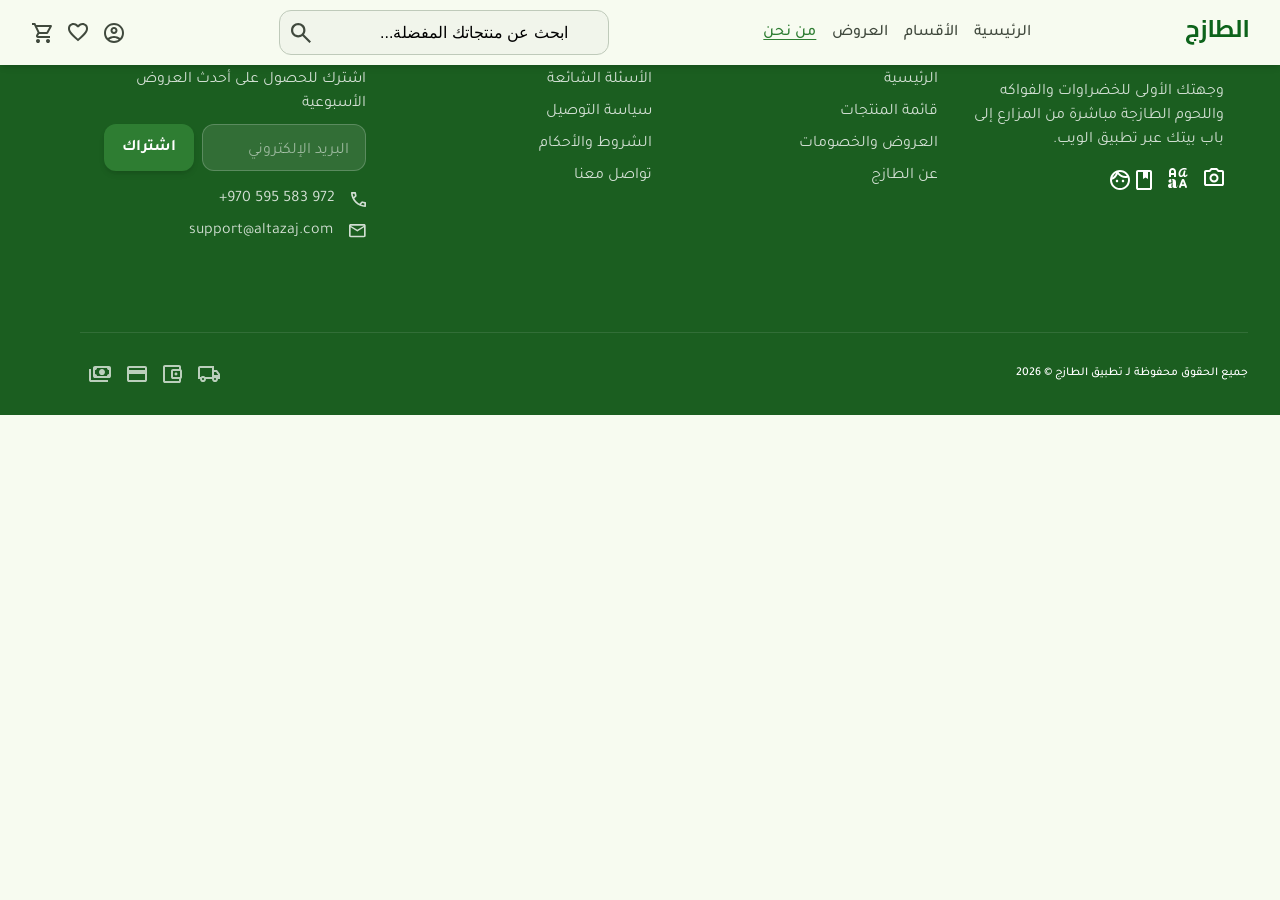
==== commit 00423db2: "A password reset page was created and backgrounds were added to all pages." ====
--- a/About-Tazaj.html
+++ b/About-Tazaj.html
@@ -12,7 +12,7 @@
   <link rel="stylesheet" href="./src/css/output.css">
 </head>
 
-<body>
+<body class="bg">
 <header class="bg-header header-position">
   <div class="header-2">
       <div class="header-2-phone_tablet">
